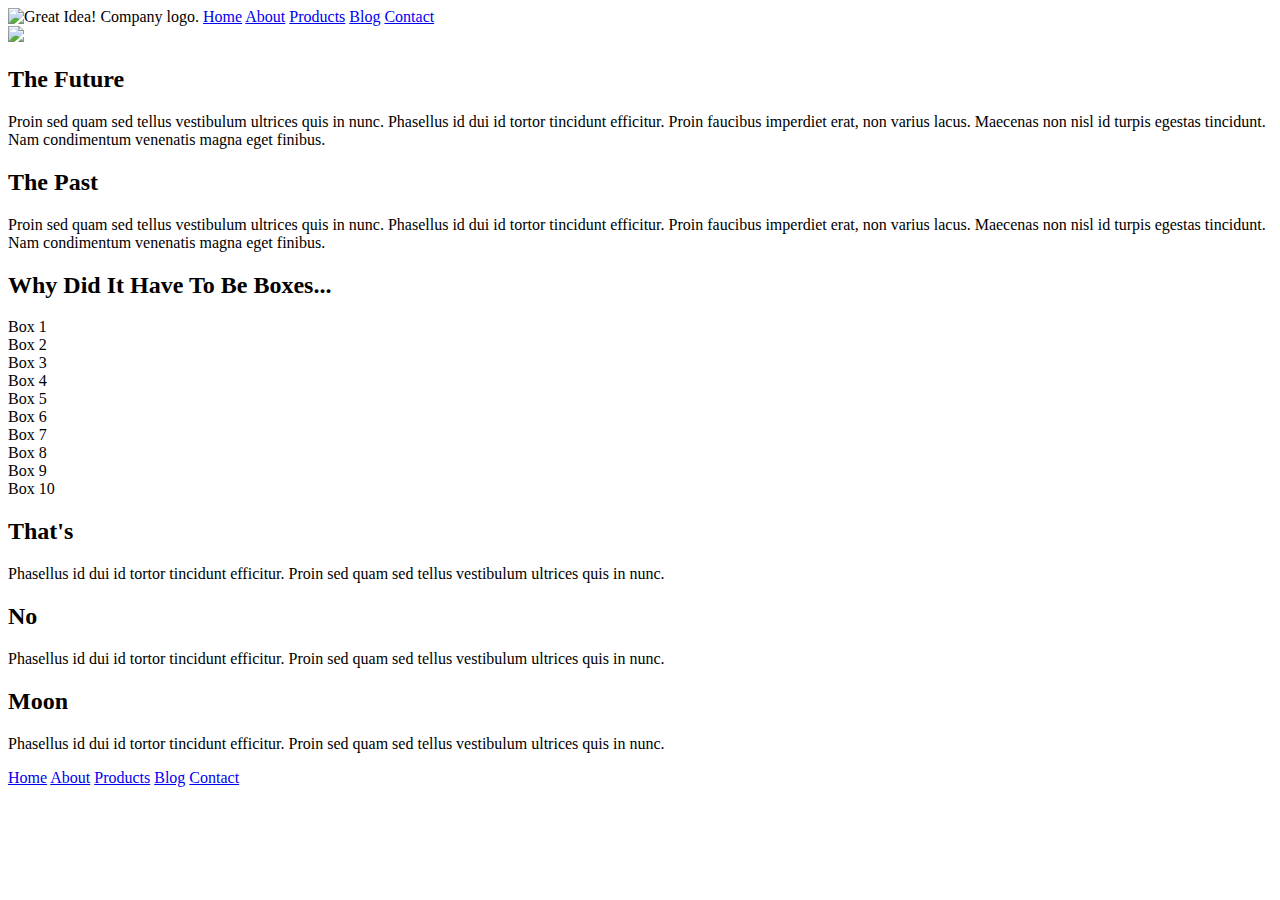
==== index.html @ 222003bb "Html-for-missing-nav" ====
<!doctype html>

<html lang="en">
<head>
  <meta charset="utf-8">

  <title>Sprint Challenge - Home</title>

  <link href="https://fonts.googleapis.com/css?family=Roboto|Rubik" rel="stylesheet">
  <link rel="stylesheet" href="css/index.css">

</head>

<body>
    <div class="container">
        <header>
            <nav class="service-nav">
              <img class="logo" src="img/lambda-black.png" alt="Great Idea! Company logo.">
              <a href="#">Home</a>
              <a href="about.html">About</a>
              <a href="#">Products</a>
              <a href="#">Blog</a>
              <a href="#">Contact</a>
            </nav>
          </header>

          <div class="header-img"><img src="img/jumbo.jpg"></div>
        <section class="top-content">
            <div class="text-container">
                <h2>The Future</h2>
                <p>Proin sed quam sed tellus vestibulum ultrices quis in nunc. Phasellus id dui id tortor tincidunt efficitur. Proin faucibus imperdiet erat, non varius lacus. Maecenas non nisl id turpis egestas tincidunt. Nam condimentum venenatis magna eget finibus.</p>
            </div>
            <div class="text-container">
                <h2>The Past</h2>
                <p>Proin sed quam sed tellus vestibulum ultrices quis in nunc. Phasellus id dui id tortor tincidunt efficitur. Proin faucibus imperdiet erat, non varius lacus. Maecenas non nisl id turpis egestas tincidunt. Nam condimentum venenatis magna eget finibus.</p>
            </div>
        </section>
        
        <section class="middle-content">
        
            <h2>Why Did It Have To Be Boxes...</h2>
            
            <div class="boxes">
                <div class="box">Box 1</div>
                <div class="box">Box 2</div>
                <div class="box">Box 3</div>
                <div class="box">Box 4</div>
                <div class="box">Box 5</div>
                <div class="box">Box 6</div>
                <div class="box">Box 7</div>
                <div class="box">Box 8</div>
                <div class="box">Box 9</div>
                <div class="box">Box 10</div>
            </div>
        
        </section>

        <section class="bottom-content">

            <div class="text-container">
                <h2>That's</h2>
                <p>Phasellus id dui id tortor tincidunt efficitur. Proin sed quam sed tellus vestibulum ultrices quis in nunc.</p>
            </div>
            <div class="text-container">
                <h2>No</h2>
                <p>Phasellus id dui id tortor tincidunt efficitur. Proin sed quam sed tellus vestibulum ultrices quis in nunc.</p>
            </div>
            <div class="text-container">
                <h2>Moon</h2>
                <p>Phasellus id dui id tortor tincidunt efficitur. Proin sed quam sed tellus vestibulum ultrices quis in nunc.</p>
            </div>

        </section>
        
        <footer>
            <nav>
                <a href="#">Home</a>
                <a href="#">About</a>
                <a href="#">Products</a>
                <a href="#">Blog</a>
                <a href="#">Contact</a>
            </nav>
        </footer>
    </div><!-- container -->        
</body>
</html>
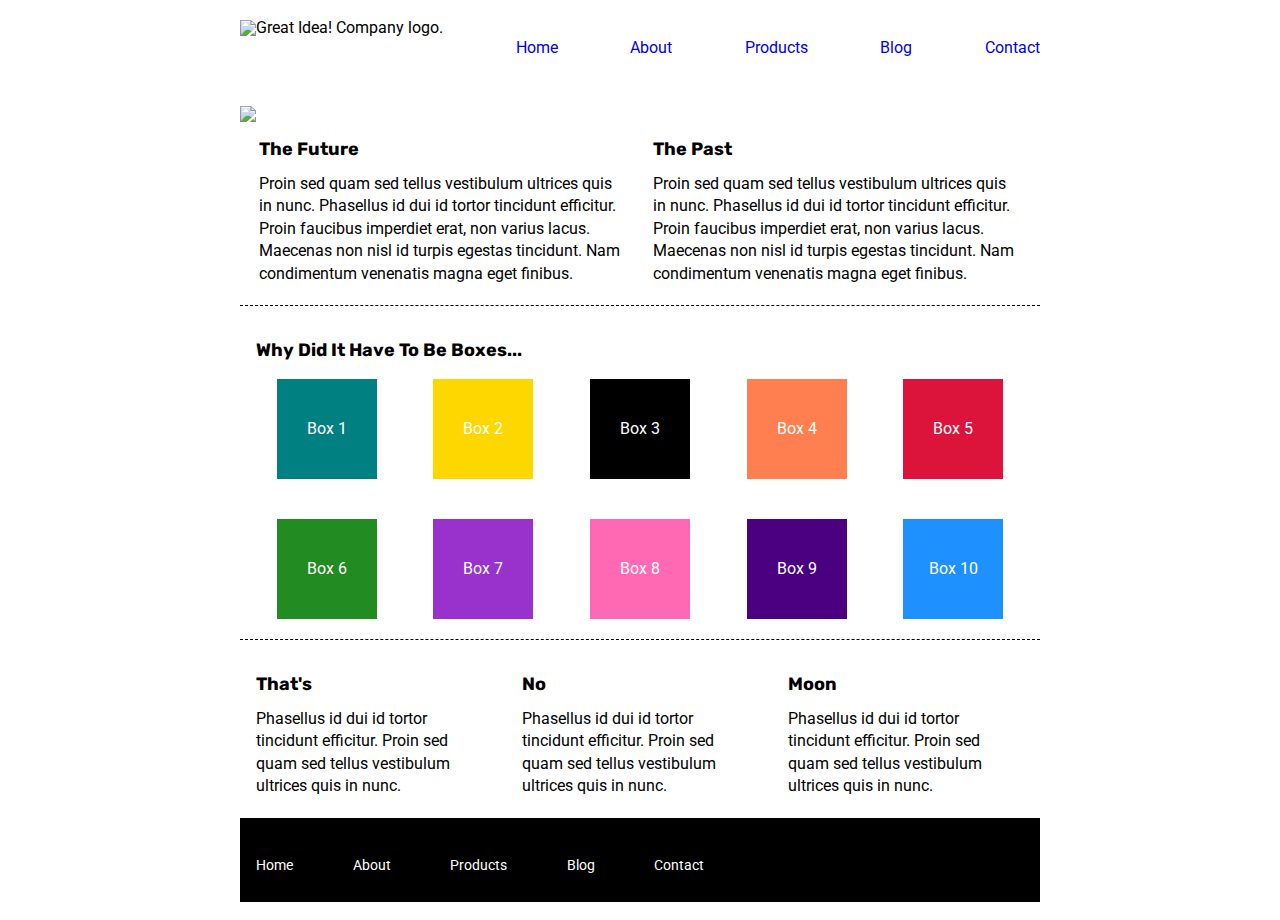
==== commit dc8725b8: "Added-Color-to-boxes" ====
--- a/index.html
+++ b/index.html
@@ -34,7 +34,7 @@
                 <h2>The Past</h2>
                 <p>Proin sed quam sed tellus vestibulum ultrices quis in nunc. Phasellus id dui id tortor tincidunt efficitur. Proin faucibus imperdiet erat, non varius lacus. Maecenas non nisl id turpis egestas tincidunt. Nam condimentum venenatis magna eget finibus.</p>
             </div>
-        </section>
+        </section> 
         
         <section class="middle-content">
         
--- a/css/index.css
+++ b/css/index.css
@@ -0,0 +1,266 @@
+/* http://meyerweb.com/eric/tools/css/reset/ 
+   v2.0 | 20110126
+   License: none (public domain)
+*/
+
+html, body, div, span, applet, object, iframe,
+h1, h2, h3, h4, h5, h6, p, blockquote, pre,
+a, abbr, acronym, address, big, cite, code,
+del, dfn, em, img, ins, kbd, q, s, samp,
+small, strike, strong, sub, sup, tt, var,
+b, u, i, center,
+dl, dt, dd, ol, ul, li,
+fieldset, form, label, legend,
+table, caption, tbody, tfoot, thead, tr, th, td,
+article, aside, canvas, details, embed, 
+figure, figcaption, footer, header, hgroup, 
+menu, nav, output, ruby, section, summary,
+time, mark, audio, video {
+	margin: 0;
+	padding: 0;
+	border: 0;
+	font-size: 100%;
+	font: inherit;
+	vertical-align: baseline;
+}
+/* HTML5 display-role reset for older browsers */
+article, aside, details, figcaption, figure, 
+footer, header, hgroup, menu, nav, section {
+	display: block;
+}
+* {
+    box-sizing: border-box;
+}
+a{
+    margin-top:20px;
+}
+body {
+	line-height: 1;
+}
+ol, ul {
+	list-style: none;
+}
+blockquote, q {
+	quotes: none;
+}
+blockquote:before, blockquote:after,
+q:before, q:after {
+	content: '';
+	content: none;
+}
+table {
+	border-collapse: collapse;
+	border-spacing: 0;
+}
+
+* {
+    box-sizing: border-box;
+}
+
+html, body {
+    height: 100%;
+    font-family: 'Roboto', sans-serif;
+}
+
+h1, h2, h3, h4, h5 {
+    font-size: 18px;
+    margin-bottom: 15px;
+    font-family: 'Rubik', sans-serif;
+}
+
+p {
+    line-height: 1.4;
+}
+
+.container{
+    display:flex;
+    margin: 20px auto;
+    width:800px;
+    display:flex;
+    justify-self: center;
+    justify-content: space-between;
+    flex-direction:column;
+}
+
+.img{
+    /* margin:20px; */
+}
+.top-content {
+    display: flex;
+    flex-wrap: wrap;
+    justify-content: space-evenly;
+    margin-bottom: 20px;
+    border-bottom: 1px dashed black;
+    flex-direction:row-reversed;
+}
+
+.top-content .text-container {
+    width: 48%;
+    padding: 0 1%;
+    padding-bottom: 20px;  
+}
+
+.middle-content {
+    margin-bottom: 20px;
+    border-bottom: 1px dashed black;
+}
+
+.middle-content h2 {
+    padding: 0 2%;
+    margin-bottom: 0;
+}
+
+.middle-content .boxes {
+    display: flex;
+    flex-wrap: wrap;
+    justify-content: space-evenly;
+}
+
+.middle-content .boxes .box {
+    width: 12.5%;
+    height: 100px;
+    background: black;
+    margin: 20px 2.5%;
+    color: white;
+    display: flex;
+    align-items: center;
+    justify-content: center;
+}
+
+.bottom-content {
+    display: flex;
+    margin: 0 2% 20px;
+    justify-content: space-around;
+}
+
+.bottom-content .text-container {
+    padding-right: 4%;
+}
+
+.bottom-content .text-container:last-child {
+    padding-right: 0;
+}
+
+footer {
+    width: 100%;
+    background: black;
+}
+
+footer nav {
+    width: 60%;
+    display: flex;
+    justify-content: space-between;
+    align-items: center;
+    padding: 20px 2%;
+    font-size: 14px;
+}
+
+footer nav a {
+    color: white;
+    text-decoration: none;
+    margin-bottom:10px;
+}
+
+.service-nav{
+    display:flex;
+    margin-bottom:50px;
+    justify-content:space-between;
+    
+}
+.flex-column{
+    display:flex;
+    flex-direction:column;
+
+}
+.sec{
+    display:flex;
+    justify-content:space-between;
+    margin:50px 0 50px 0;
+    padding:25px 0 25px 0;
+    border-bottom:2px ridge black;
+    /* flex-wrap:wrap; */
+}
+
+button.more{
+    padding:5px 15px 5px 15px;
+    margin-top:15px;
+    border-radius:6px;
+    transform: scale(1);
+    transition:transform .85s;
+    text-decoration:none;
+}
+
+button.more:hover{
+    transform:scale(1.2);
+    transition:transform .85s;
+
+}
+
+.together{
+    margin-bottom:50px;
+}
+
+.footer-nav{
+    
+    display:flex;
+    justify-content:flex-start;
+    /* padding:0px 0 25px 0; */
+}
+
+.footer-nav > nav > a{
+    position:relative;
+    margin-top:0px;
+}
+
+h2{
+    margin:15px 0 15px 0;
+   font-weight:bold;
+}
+
+a{
+    transform: scale(1);
+    transition:transform .85s;
+    text-decoration:none;
+}
+
+a:hover{
+    transform:scale(1.2);
+    transition:transform .85s;
+}
+
+.middle-content .boxes > div:nth-child(1){
+    background:teal;
+}
+.middle-content .boxes> div:nth-child(2){
+    background:gold;
+}
+.middle-content > div > div:nth-child(3){
+    background:cadetblue;
+}
+.middle-content .boxes > div:nth-child(4){
+    background:coral;
+}
+.middle-content .boxes > div:nth-child(5){
+    background:crimson;
+}
+.middle-content .boxes > div:nth-child(6){
+    background:forestgreen;
+}
+.middle-content .boxes > div:nth-child(7){
+    background:darkorchid;
+}
+.middle-content .boxes > div:nth-child(8){
+    background:hotpink;
+}
+.middle-content .boxes > div:nth-child(9){
+    background:indigo;
+}
+.middle-content .boxes > div:nth-child(10){
+    background:dodgerblue;
+}
+
+
+
+
+
+
